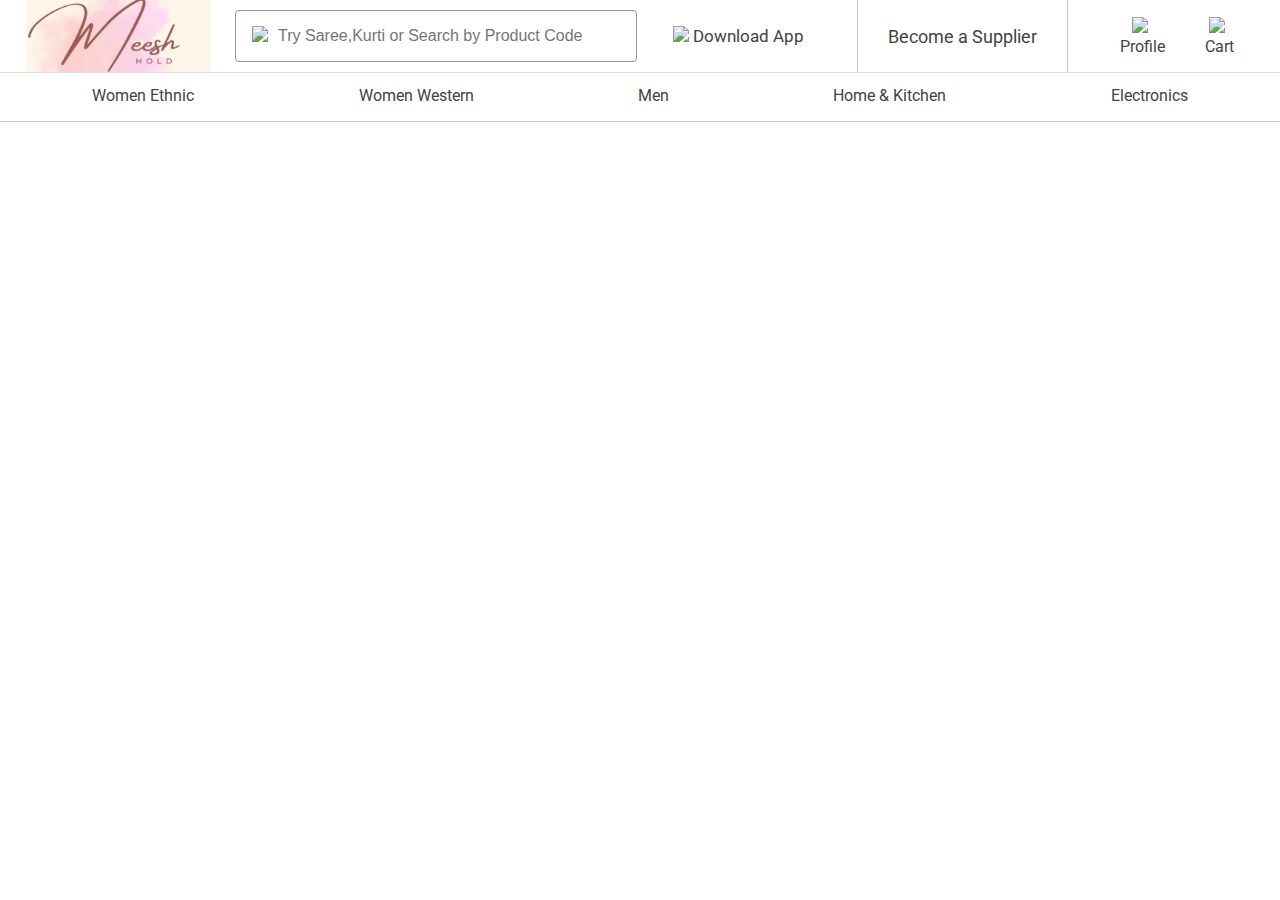
==== day 2/meesho cw project/home.html @ 2f173e3a "day 3 added" ====
<!DOCTYPE html>
<html lang="en">
<head>
    <meta charset="UTF-8">
    <meta http-equiv="X-UA-Compatible" content="IE=edge">
    <meta name="viewport" content="width=device-width, initial-scale=1.0">
    <title>Online Shopping Site for Fashion, Electronics, Home & More | Meeshold</title>
 
    <link rel="icon" href="/Meeshold.jpg"/> 

    <!-- ----font---- -->
<link rel="preconnect" href="https://fonts.googleapis.com">
<link rel="preconnect" href="https://fonts.gstatic.com" crossorigin>
<link href="https://fonts.googleapis.com/css2?family=Poppins&family=Roboto:wght@300;400;500;700&display=swap" rel="stylesheet">


<!-- icon -->
<link rel="stylesheet" href="https://cdnjs.cloudflare.com/ajax/libs/font-awesome/6.0.0-beta2/css/all.min.css" integrity="sha512-YWzhKL2whUzgiheMoBFwW8CKV4qpHQAEuvilg9FAn5VJUDwKZZxkJNuGM4XkWuk94WCrrwslk8yWNGmY1EduTA==" crossorigin="anonymous" referrerpolicy="no-referrer" />

<!-- <a href="./right_index.html"></a> -->

    <style>

       *{
        box-sizing: border-box;
        }

        :root{
            --hoverTextColor:#b98185;
            --textColor: #434343;
        }

        body{
            margin: 0;
            padding: 0;
            width: 100%;
            font-family: 'Roboto', sans-serif;
            color: var(--textColor);
        }

        img{
            width: 100%;
        }

        .header{
            height: 72px;
            outline: 1px solid #dfdfdf;  
            padding: 0px 10px;
            display: flex;
            align-items: center;
            justify-content: space-around;
            font-weight: 400px;
        }

        .headerLeft,
        .headerRight{
            display: flex;
            align-items: center;
        }

        .logo{
            width: 185px;

        }

        .search-input-container{
            width: 400px;
            height: 50px;
            outline:  1px solid #999999;
            display: flex;
            margin-left: 25px;
            border-radius: 3px;
            align-items: center;
            padding: 10px;
            position: relative;

        }

        .searchIcon{
            width: 20px;
            margin: 6px;
        }

        .inputClose{
            width: 10px;
        }

        form{
            width:100%;
        }

        .inputSrch{
            width:100%;
            border: none;
            outline: none;
            font-size: 16px;
        }

        #closeSearch{
            display: none;
        }

        .searchRecentModal{
            position: absolute;
            bottom: 0;
            left: 0;
            top: 45px;
            background-color: white;
            height: 300px;
            border-radius: 5px;
            width: 100%;
            display: none;
            padding: 10px;
            box-shadow: rgba(0, 0, 0, 0.15) 1.95px 1.95px 2.6px;
        }

        .search-input-container:focus-within .searchRecentModal{
            display: block;

        }

        button{
            background-color: #f9f9f9ed;
            font-size: 1.4rem;
            font-weight: 600;
            margin: 1rem 0;
            border-radius: 20px;
            text-transform: lowercase;
            padding: 2rem 3rm;
            border: 0;
            font-family: 'Roboto', sans-serif;
            color: #999999;
            white-space: nowrap;
            cursor: pointer;  
        }

        button:hover{
            color:var(--hoverTextColor);
        }

        /* ----right----- */

        .mobileicon{
            width: 15px;
            margin: 5px;

        }

        .downloadCont{
            display:flex;
            align-items: center;
            height: 100%;
            padding-right: 20px;
            position: relative;
        }

        .downloadCont:hover{
            color:var(--hoverTextColor);
            cursor: pointer;
            
        }

        .dowmloadbtn{
            display: block;
            width: 180px;
            margin-top: 5px;
            
        }

        .downloadHoverbutton{
            position:absolute;
            bottom: 0;
            top: 40px;
            width: 200px;
            display: none;
            height: 200px;
            padding: 10px;
            margin-left: -30px;
            background-color: white;
        }

        .downloadCont:hover .downloadHoverbutton,
        .downloadCont:focus .downloadHoverbutton{
            display: block;
            

        }

        .downloadCont p{
            margin: 0;
            padding: 0;
            font-size: 17px;
            
        }

        .becomeSeller{
            display:flex;
            align-items: center;
            height: 100%;

        }

        .profileAndCart{
            display: flex;
            align-items: center;

        }

        .profileAndCart:hover,
        .profileAndCart:focus{
            color:var(--textColor)
        }
        .profileIcon,
        .cartIcon{
            width: 20px;
        }

        .profileAndCart p{
            margin: 0;
            padding: 0;

        }

        .profileContainer,
        .Cartcontainer{
            padding: 0px 20px;
            display: flex;
            justify-content: center;
            align-items: center;
            flex-direction: column;
        }

        .becomeSeller{
           padding: 0px 30px; 
           border-left: 1.5px solid #ccc;
           border-right: 1.5px solid #ccc;
           font-size: 18px;
           color: #434343
        }

        /* <!--nav bar--> */

        nav{
          width: 100%; 
          border-bottom: 1px solid #ccc;  
          height: 50px; 
          
        }

        nav ul{
            padding: 0;
            list-style: none;
            display: flex;
            justify-content: space-around;
            align-items: center;
            padding: 0px 10px;
            height: 100%;
            margin: 0;
            position: relative;   
        }

        nav ul li{
            height: 100%;
            display: flex;
            align-items: center;
            margin: 0;
            border-bottom: 3px solid transparent;
            cursor: pointer;   
        }

        nav ul li:hover{
           color: var(--hoverTextColor);
           border-bottom: 4px solid var(--hoverTextColor);
           
        }

        /* -----menu---- */

        .subMenu{
            position:absolute;
            height: 400px;
            top: 51px;
            left: 0;
            right: 0;
            background-color: white;
            border: 1px solid #ccc;
            box-sizing: border-box;
            display: none;
            margin: 0px 10px;
            box-shadow: rgba(0, 0, 0, 0.15) 1.95px 1.95px 2.6px; 
            padding: 20px;
        }

        nav ul li:hover .subMenu{
            display: block;
        }

        .subMenu p{
            color: var(--textColor);
        }

       
     

    </style>


</head>
<body>
    <!-- ------header is use for the top part of the html------ -->    
    <header class="header">
        
<div class="headerLeft">
        <div class="logo">
            <img src="Meeshold1.jpg">
        </div>

        <!-- ---search box----- -->

        <div class="search-input-container">

           <!-- -----search icon------ -->
            <div class="searchIcon">
            <img src="/585e4ae1cb11b227491c3393.png"/>
            </div>

            <!-- -----search box------ -->
            <form action="" id="inputForm">
            <input placeholder="Try Saree,Kurti or Search by Product Code" type="text" class="inputSrch"/>

        </form>

            <!-- -----close icon------ -->
            <div class="inputClose">

                <!-- -------issue--------- -->
            <i class="fa-solid fa-xmark" id="closeSearch"></i>
            </div>
           
            <div class="searchRecentModal">
                <h3>Popular Searches</h3>

                <button>saree</button>
                <button>shoes</button>
                <button>kurti</button>
                <button>tshirt</button>
                <button>formal</button>
                <button>jeans</button>
                <button>tops</button>
                <button>winter wear</button>
                <button>jacket</button>
            </div>

            </div>
            </div>

        </div>
    </div>

        <div class="headerRight">
            <div class="downloadCont">
                <div class="mobileicon">
                <img src="/mobile-screen-solid.svg"/>  
            </div>
            <p>Download App</p>

            <div class="downloadHoverbutton">
                <h3>Download From</h3>
                <a href="" class="dowmloadbtn">
                    <img src="https://images.meesho.com/images/pow/playstore-icon-big.webp"/>
                </a>
                <a href="" class="dowmloadbtn">
                    <img src="https://images.meesho.com/images/pow/appstore-icon-big.webp"/>
                </a>
            </div>
        </div>
        </div>

        <div class="becomeSeller">
            <p>Become a Supplier</p>
        </div>

        <div class="profileAndCart">
            <div class="profileContainer">
                <div class="profileIcon">
                <img src="/user-regular.svg"/>
              </div>
                <p>Profile</p>
            </div>

               
        <div class="Cartcontainer">
                <div class="cartIcon">
                <img src="/cart-shopping-solid.svg"/>
              </div>
                <p>Cart</p>
            </div>

            </div>
        </div>
    </header>

    <!-- -----starting of nav bar-------- -->

    <nav>
        <ul>
            <li>Women Ethnic
                <div class="subMenu" id="womenEthnic">
                    
                </div>
            </li>

            <li>Women Western
                <div class="subMenu"></div>
            </li>

            <li>Men
                <div class="subMenu"></div>
            </li>

            <li>Home & Kitchen
                <div class="subMenu"></div>
            </li>
            
            <li>Electronics
                <div class="subMenu"></div>
            </li>
            
        </ul>
    </nav>


    <script src="script.js" type="module"></script>
    
</body>
</html>
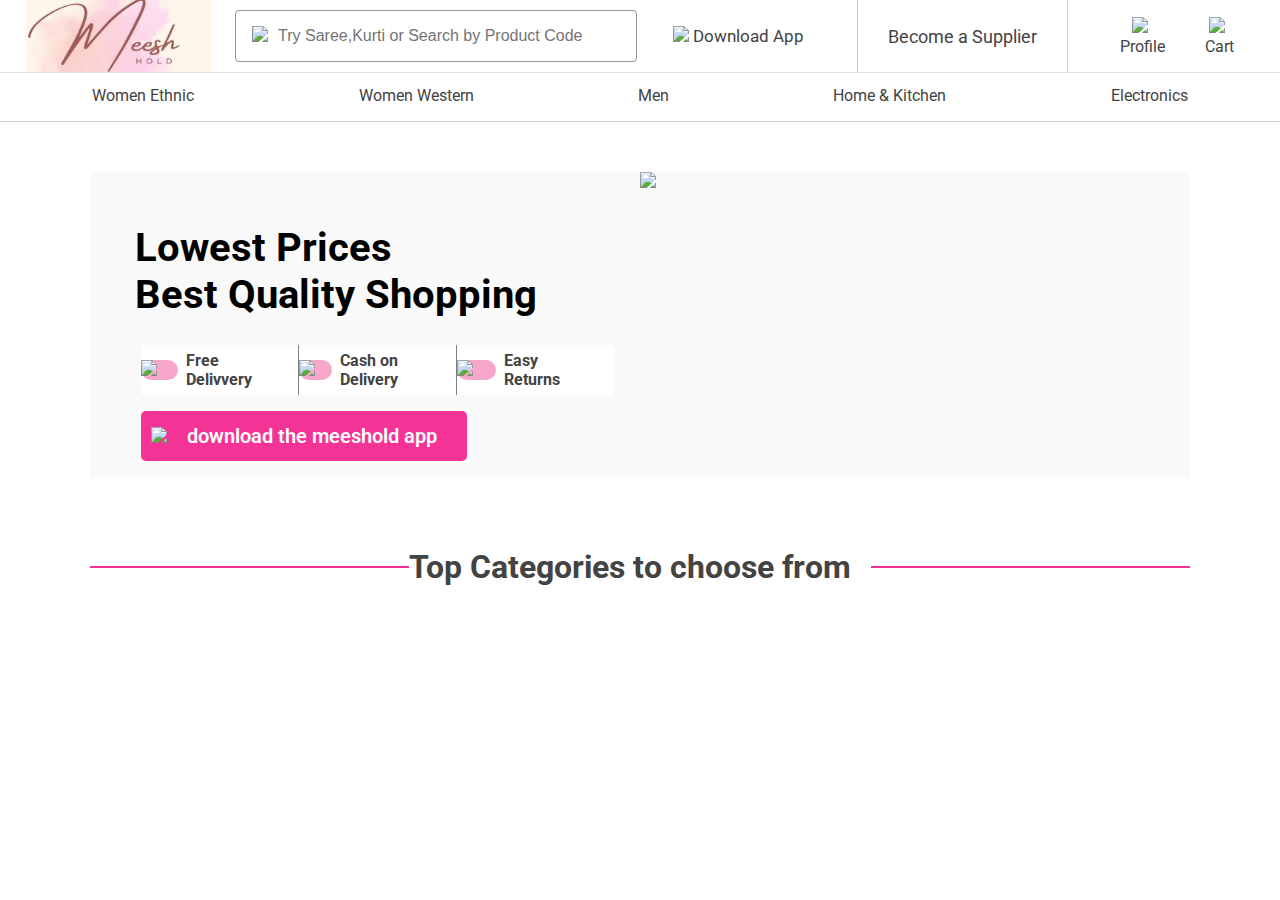
==== commit f4dffdbd: "ad" ====
--- a/day 2/meesho cw project/home.html
+++ b/day 2/meesho cw project/home.html
@@ -6,7 +6,7 @@
     <meta name="viewport" content="width=device-width, initial-scale=1.0">
     <title>Online Shopping Site for Fashion, Electronics, Home & More | Meeshold</title>
  
-    <link rel="icon" href="/Meeshold.jpg"/> 
+    <link rel="icon" href="/meesho cw project/Meeshold.jpg"/> 
 
     <!-- ----font---- -->
 <link rel="preconnect" href="https://fonts.googleapis.com">
@@ -26,7 +26,7 @@
         }
 
         :root{
-            --hoverTextColor:#b98185;
+            --hoverTextColor:#f43397;
             --textColor: #434343;
         }
 
@@ -278,7 +278,7 @@
 
         .subMenu{
             position:absolute;
-            height: 400px;
+            /* height: 400px; */
             top: 51px;
             left: 0;
             right: 0;
@@ -299,6 +299,133 @@
             color: var(--textColor);
         }
 
+        .submenuList{
+            display: flex;
+        }
+
+        .column{
+            margin-right: 40px;
+
+        }
+
+
+        /* -------lowest price------ */
+
+       .lowestContainer{
+        display:flex;
+        margin: 50px auto;
+        max-width: 1100px;
+        background-color: #f9f9f9;
+        /* border: 1px solid red; */
+        
+       }
+
+       .lowestPriceWhy{
+        display: flex;
+        background-color: white;
+        border-radius: 3px;
+        width: 90%;
+        margin: auto;
+        height: 50px;
+       }
+
+       .lowestLeft{
+        width: 50%;
+        padding: 25px 0 0 25px;
+        
+        
+       }
+
+       .lowestLeft > h1{
+        padding-left: 20px;
+        font-size: 40px;
+        
+       
+        color: black;
+       }
+
+       .lowestRight{
+        width: 50%;
+        /* border:1px solid black; */
+       }
+
+       .rightImage{
+        width: 100%;
+       }
+
+       .lowestIcon{
+        width: 30%;
+        /* border: 1px solid red; */
+        border-radius: 40px;
+        background-color: #f7a8ca;
+       }
+
+       .ItemLowest{
+        display: flex;
+        width: 100%;
+        padding-right: 20px;
+        align-items: center;
+        
+       }
+
+       .ItemLowest >p{
+        padding-left: 8px;
+        font-weight: bold;
+        
+       }
+
+       .downloadApp_cont{
+        
+        display: flex;
+        align-items: center;
+        font-size: 20px;
+        height: 50px;
+        background-color: var(--hoverTextColor);
+        outline: none;
+        padding: 0 10px;
+        margin-left: 5%;
+        border-radius: 5px;
+        color:white;
+       }
+
+       #appbutton{
+        color:white;
+        padding: 0px 20px;
+       }
+
+       /* -----top---- */
+
+       .topCategoriesForm{
+        width: 1100px;
+        margin: auto;
+        
+       }
+
+       .topCategoriesHeading{
+        display: flex;
+        align-items: center;
+
+       }
+
+       .horizontaline{
+        padding: 1px;
+        background-color: var(--hoverTextColor);
+        width: 50%;
+       }
+
+       .topCategoriesHeading h1{
+        white-space: max-content;
+        width: 800px;
+       }
+
+       
+
+       
+
+       
+
+
+
        
      
 
@@ -321,7 +448,7 @@
 
            <!-- -----search icon------ -->
             <div class="searchIcon">
-            <img src="/585e4ae1cb11b227491c3393.png"/>
+            <img src="/meesho cw project/585e4ae1cb11b227491c3393.png"/>
             </div>
 
             <!-- -----search box------ -->
@@ -334,7 +461,7 @@
             <div class="inputClose">
 
                 <!-- -------issue--------- -->
-            <i class="fa-solid fa-xmark" id="closeSearch"></i>
+            <i class="fa-solid fa-xmark"></i>
             </div>
            
             <div class="searchRecentModal">
@@ -360,7 +487,7 @@
         <div class="headerRight">
             <div class="downloadCont">
                 <div class="mobileicon">
-                <img src="/mobile-screen-solid.svg"/>  
+                <img src="/meesho cw project/mobile-screen-solid.svg"/>  
             </div>
             <p>Download App</p>
 
@@ -383,7 +510,7 @@
         <div class="profileAndCart">
             <div class="profileContainer">
                 <div class="profileIcon">
-                <img src="/user-regular.svg"/>
+                <img src="/meesho cw project/user-regular.svg"/>
               </div>
                 <p>Profile</p>
             </div>
@@ -391,7 +518,7 @@
                
         <div class="Cartcontainer">
                 <div class="cartIcon">
-                <img src="/cart-shopping-solid.svg"/>
+                <img src="/meesho cw project/cart-shopping-solid.svg"/>
               </div>
                 <p>Cart</p>
             </div>
@@ -405,35 +532,121 @@
     <nav>
         <ul>
             <li>Women Ethnic
-                <div class="subMenu" id="womenEthnic">
+                <div class="subMenu">
+                    <div id="womenEthnic" class="submenuList">
+
+                    </div>
                     
                 </div>
             </li>
 
             <li>Women Western
-                <div class="subMenu"></div>
+                <div class="subMenu">
+                    <div id="womenWestern" class="submenuList">
+
+                    </div>
+                </div>
             </li>
 
             <li>Men
-                <div class="subMenu"></div>
+                <div class="subMenu">
+                    <div id="menWear" class="submenuList">
+                        
+                    </div>
+                </div>
             </li>
 
             <li>Home & Kitchen
-                <div class="subMenu"></div>
+                <div class="subMenu">
+                    <div id="homeAndkitchen" class="submenuList">
+                        
+                    </div>
+                </div>
             </li>
             
             <li>Electronics
-                <div class="subMenu"></div>
+                <div class="subMenu">
+                    <div id="electronics" class="submenuList">
+                        
+                    </div>
+                </div>
             </li>
             
         </ul>
     </nav>
 
+    <!-- -------starting of mid part--------- -->
+
+    <div class="lowestContainer">
+        <div class="lowestLeft">
+
+            <h1>Lowest Prices <br>Best Quality Shopping</h1>
+        
+        <div class="lowestPriceWhy">
+
+            <div class="ItemLowest"; style="border-right: 1px solid gray;">
+                <div class="lowestIcon">
+                    <img src="/meesho cw project/freeDelivery.svg"/>
+                </div>
+                <p>Free Delivvery</p>
+                </div>
+                
+                <div class="ItemLowest"; style="border-right: 1px solid gray;">
+                <div class="lowestIcon">
+                    <img src="/meesho cw project/cod.svg"/>
+                </div>
+                <p>Cash on Delivery</p>
+            </div>
+                
+                <div class="ItemLowest">
+                <div class="lowestIcon">
+                    <img src="/meesho cw project/easyReturns.svg"/>
+                </div>
+                <p>Easy Returns</p>
+            </div>
+                
+            </div>
+            
+
+            <button class="downloadApp_cont">
+                <div class="downloadAppIcon">
+                    <img src="https://images.meesho.com/images/pow/playstoreSmallIcon.webp"/>
+                </div>
+                <p id="appbutton">Download the Meeshold App</p>
+            </button>
+           
+       
+        </div>
+
+        <div class="lowestRight">
+            <div class="rightImage">
+                <img src="https://images.meesho.com/images/marketing/1631722939962.webp">
+            </div>
+        </div>
+    </div>
+
+
+
+    <!-- ------top section------ -->
+<div class="topCategoriesForm">
+    <div class="topCategoriesHeading">
+        <span class="horizontaline"></span>
+        <h1>Top Categories to choose from</h1>
+        <span class="horizontaline"></span>
+    </div>
+</div>
+
+
+
+
 
     <script src="script.js" type="module"></script>
     
 </body>
 </html>
 
-
-
+<!-- 3:12:18 -->
+
+
+
+
